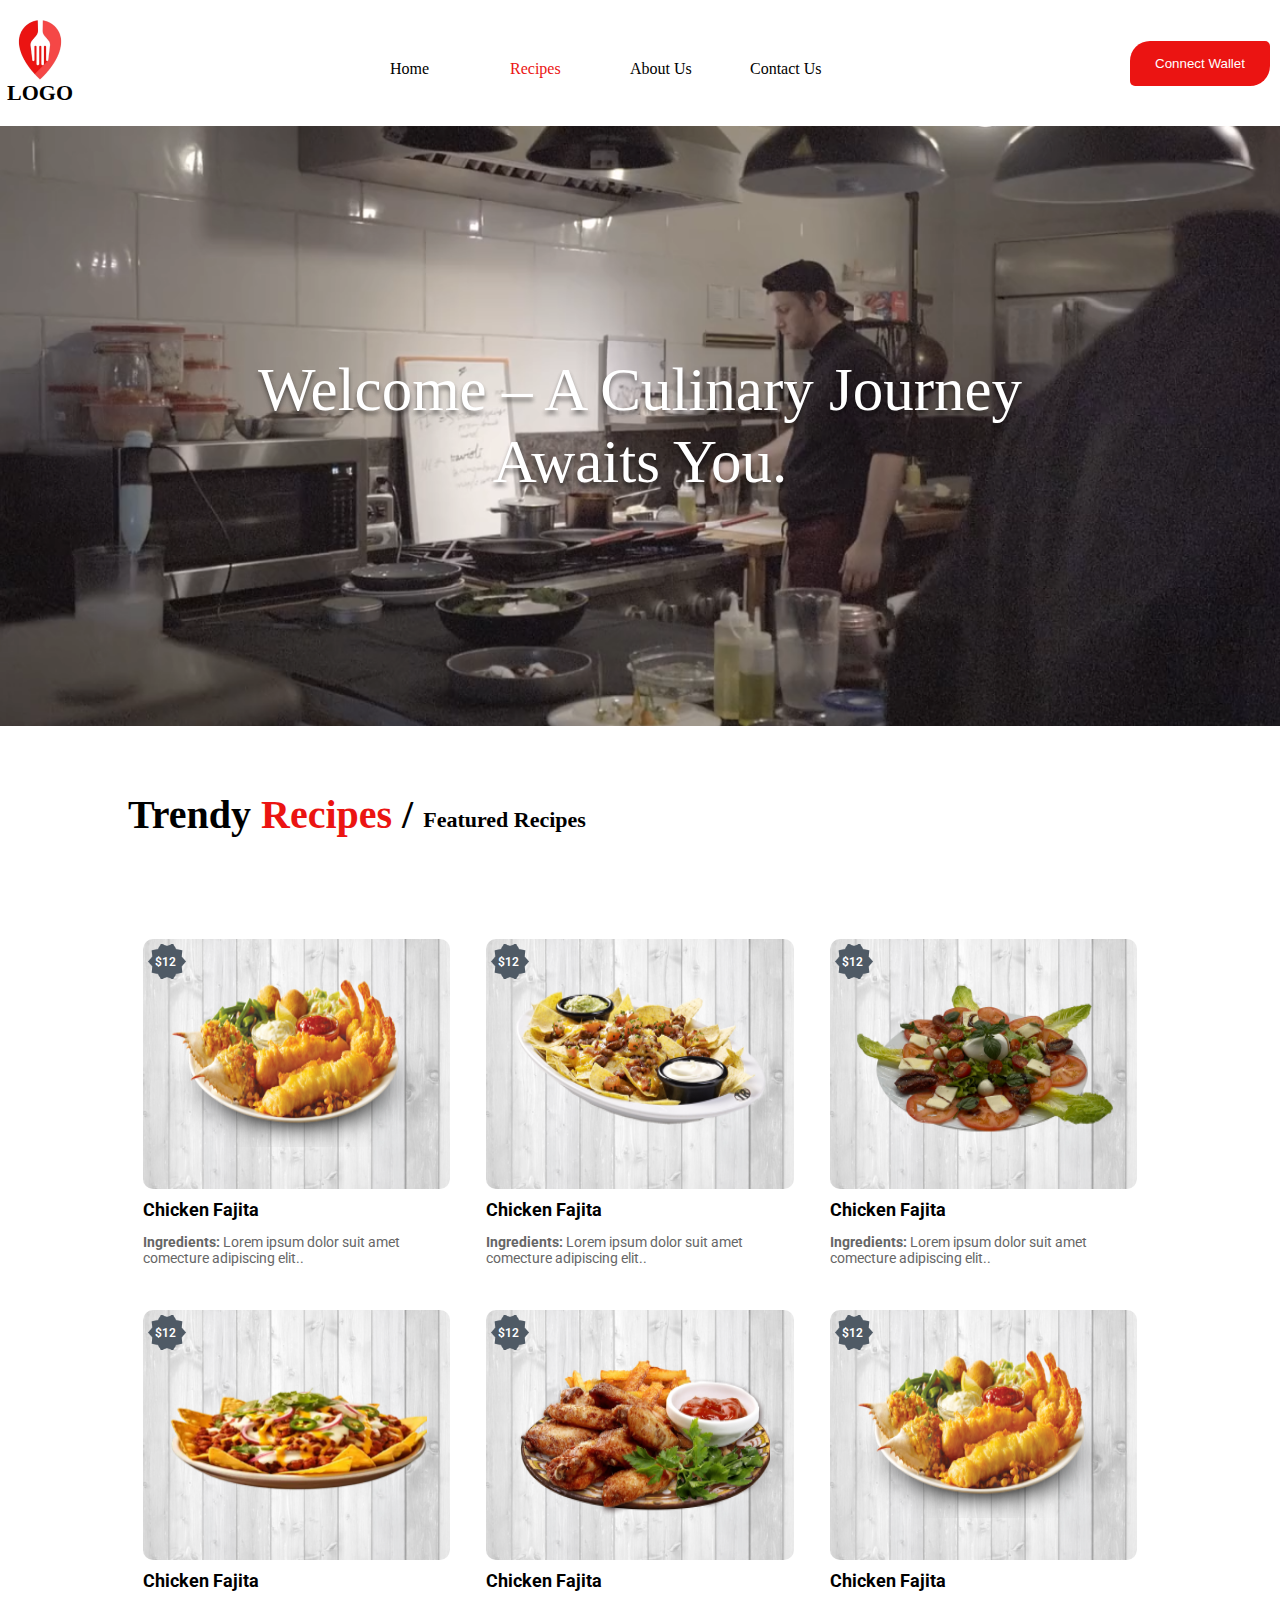
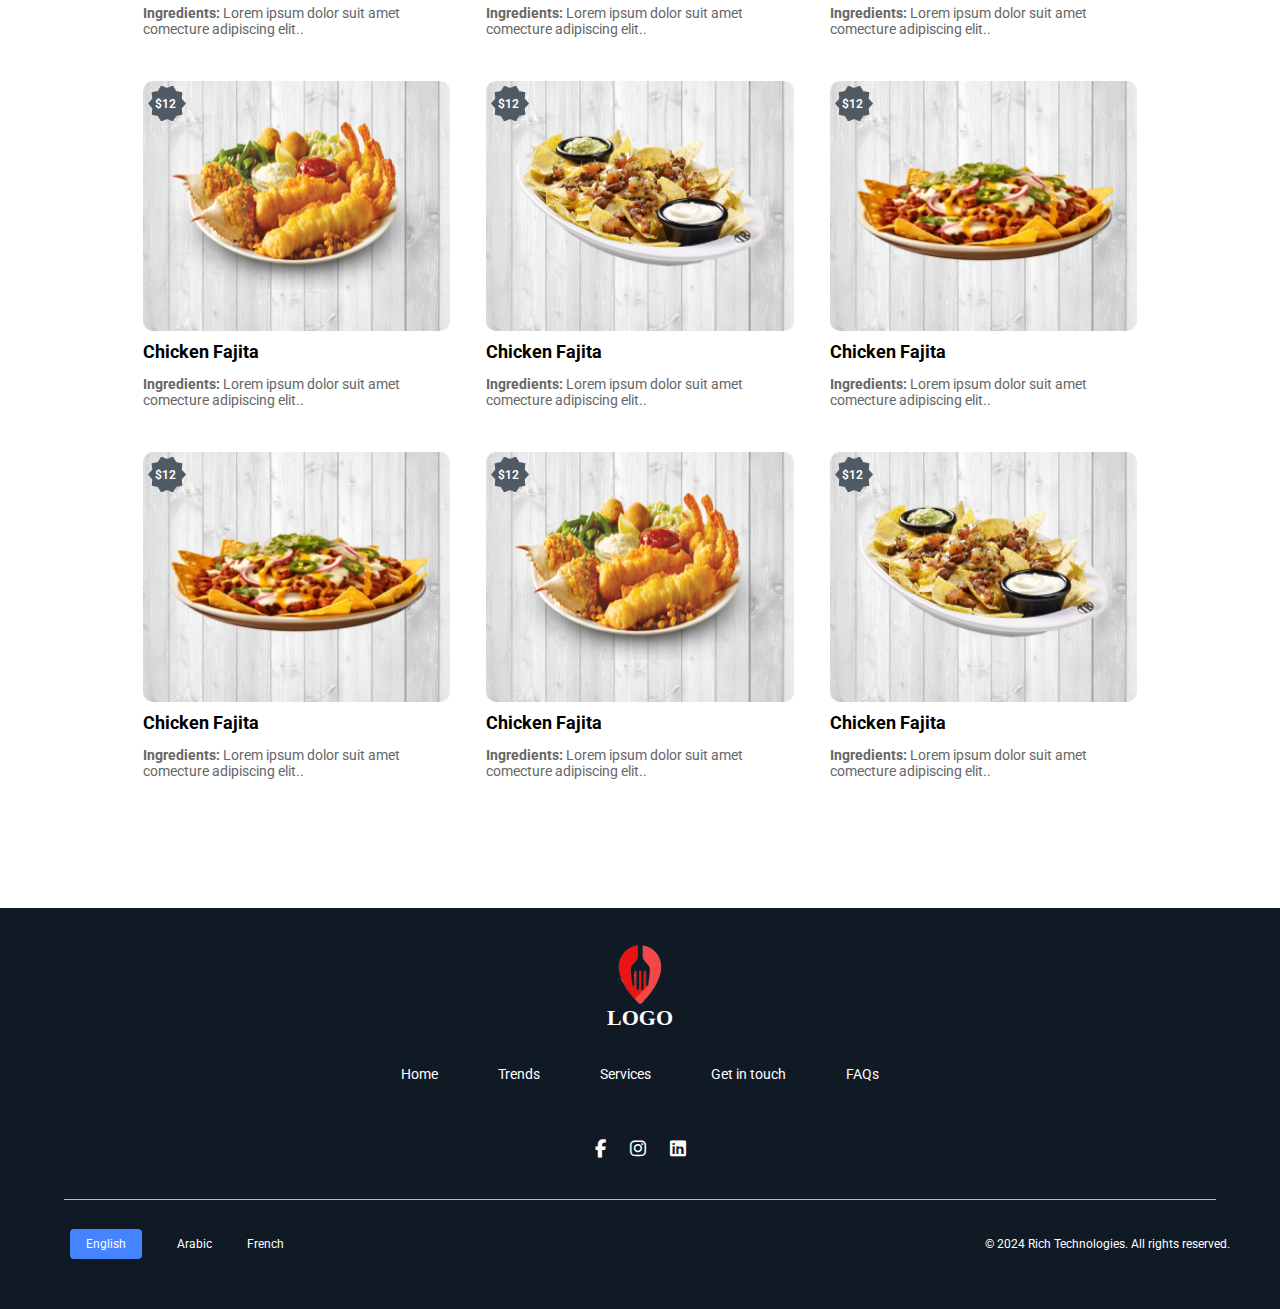
==== recipes.html @ 9e9e0e7b "Add files via upload" ====
<!DOCTYPE html>
<html lang="en">

<head>
    <meta charset="UTF-8">
    <meta name="viewport" content="width=device-width, initial-scale=1.0">
    <title>restaurant landing page</title>
    <link rel="preconnect" href="https://fonts.googleapis.com">
    <link rel="preconnect" href="https://fonts.gstatic.com" crossorigin>
    <link
        href="https://fonts.googleapis.com/css2?family=Irish+Grover&family=Montserrat:ital,wght@0,100..900;1,100..900&family=Radio+Canada+Big:ital,wght@0,400..700;1,400..700&family=Roboto:ital,wght@0,100;0,300;0,400;0,500;0,700;0,900;1,100;1,300;1,400;1,500;1,700;1,900&display=swap"
        rel="stylesheet">

    <link rel="stylesheet" href="styles/recipe.css">
    <link rel="stylesheet" href="styles/style.css">
    <link rel="stylesheet" href="https://cdnjs.cloudflare.com/ajax/libs/font-awesome/6.5.2/css/all.min.css">

</head>

<body>
    <div class="loader">
        <h1>
            Loading, please wait...
        </h1>
    </div>
    <section class="header">
        <div class="header-center">
            <div class="logo">
                <img src="/images/logo.png" alt="logo">
                <a href="#">LOGO</a>
            </div>
            <div class="sidebar">
                <i class="fa fa-times" id="menu-close"></i>
                <nav>
                    <ul>
                        <li><a href="index.html">Home</a></li>
                        <li><a href="recipes.html " class="clicked">Recipes</a></li>
                        <li><a href="aboutUs.html">About Us</a></li>
                        <li><a href="index.html">Contact Us</a></li>
                    </ul>
                </nav>
            </div>
            <div class="header-button">
                <button class="btn">Connect Wallet</button>
            </div>
            <i class="fa fa-bars" id="menu-open"></i>
        </div>
    </section>
    <section class="recipe-intro">
        <div>
            <h1>Welcome – A Culinary Journey <br> Awaits You.</h1>
        </div>
    </section>
    <section class="recipes-container">
        <section class="trendy-recipes">
            <div class="recipes-container-header">
                <div class="recipes-container-header-title">

                    <h2>Trendy <span class="red">Recipes</span> <span>/</span> </h2>
                    <h4>Featured Recipes</h4>
                </div>
            </div>
            <div class="recipes-grid">
                <div class="recipe-card">
                    <div class="price-badge">
                        <h4>$12</h4>
                    </div>
                    <div class="img-container">
                        <img src="/images/food-img-1.png" alt="">
                    </div>
                    <h3>Chicken Fajita</h3>
                    <p><strong>Ingredients:</strong> Lorem ipsum dolor suit amet comecture adipiscing elit..</p>
                </div>
                <div class="recipe-card">
                    <div class="price-badge">
                        <h4>$12</h4>
                    </div>
                    <div class="img-container">
                        <img src="/images/food-img-3.png" alt="">
                    </div>
                    <h3>Chicken Fajita</h3>
                    <p><strong>Ingredients:</strong> Lorem ipsum dolor suit amet comecture adipiscing elit..</p>
                </div>
                <div class="recipe-card">
                    <div class="price-badge">
                        <h4>$12</h4>
                    </div>
                    <div class="img-container">
                        <img src="/images/food-img-6.png" alt="">
                    </div>
                    <h3>Chicken Fajita</h3>
                    <p><strong>Ingredients:</strong> Lorem ipsum dolor suit amet comecture adipiscing elit..</p>
                </div>
                <div class="recipe-card">
                    <div class="price-badge">
                        <h4>$12</h4>
                    </div>
                    <div class="img-container">
                        <img src="/images/food-img-2.png" alt="">
                    </div>
                    <h3>Chicken Fajita</h3>
                    <p><strong>Ingredients:</strong> Lorem ipsum dolor suit amet comecture adipiscing elit..</p>
                </div>
                <div class="recipe-card">
                    <div class="price-badge">
                        <h4>$12</h4>
                    </div>
                    <div class="img-container">
                        <img src="/images/food-img-5.png" alt="">
                    </div>
                    <h3>Chicken Fajita</h3>
                    <p><strong>Ingredients:</strong> Lorem ipsum dolor suit amet comecture adipiscing elit..</p>
                </div>
                <div class="recipe-card">
                    <div class="price-badge">
                        <h4>$12</h4>
                    </div>
                    <div class="img-container">
                        <img src="/images/food-img-4.png" alt="">
                    </div>
                    <h3>Chicken Fajita</h3>
                    <p><strong>Ingredients:</strong> Lorem ipsum dolor suit amet comecture adipiscing elit..</p>
                </div>
                <div class="recipe-card">
                    <div class="price-badge">
                        <h4>$12</h4>
                    </div>
                    <div class="img-container">
                        <img src="/images/food-img-1.png" alt="">
                    </div>
                    <h3>Chicken Fajita</h3>
                    <p><strong>Ingredients:</strong> Lorem ipsum dolor suit amet comecture adipiscing elit..</p>
                </div>
                <div class="recipe-card">
                    <div class="price-badge">
                        <h4>$12</h4>
                    </div>
                    <div class="img-container">
                        <img src="/images/food-img-3.png" alt="">
                    </div>
                    <h3>Chicken Fajita</h3>
                    <p><strong>Ingredients:</strong> Lorem ipsum dolor suit amet comecture adipiscing elit..</p>
                </div>
                <div class="recipe-card">
                    <div class="price-badge">
                        <h4>$12</h4>
                    </div>
                    <div class="img-container">
                        <img src="/images/food-img-2.png" alt="">
                    </div>
                    <h3>Chicken Fajita</h3>
                    <p><strong>Ingredients:</strong> Lorem ipsum dolor suit amet comecture adipiscing elit..</p>
                </div>
                <div class="recipe-card">
                    <div class="price-badge">
                        <h4>$12</h4>
                    </div>
                    <div class="img-container">
                        <img src="/images/food-img-2.png" alt="">
                    </div>
                    <h3>Chicken Fajita</h3>
                    <p><strong>Ingredients:</strong> Lorem ipsum dolor suit amet comecture adipiscing elit..</p>
                </div>
                <div class="recipe-card">
                    <div class="price-badge">
                        <h4>$12</h4>
                    </div>
                    <div class="img-container">
                        <img src="/images/food-img-1.png" alt="">
                    </div>
                    <h3>Chicken Fajita</h3>
                    <p><strong>Ingredients:</strong> Lorem ipsum dolor suit amet comecture adipiscing elit..</p>
                </div>
                <div class="recipe-card">
                    <div class="price-badge">
                        <h4>$12</h4>
                    </div>
                    <div class="img-container">
                        <img src="/images/food-img-3.png" alt="">
                    </div>
                    <h3>Chicken Fajita</h3>
                    <p><strong>Ingredients:</strong> Lorem ipsum dolor suit amet comecture adipiscing elit..</p>
                </div>
            </div>
        </section>
    </section>
    <footer class="footer-section">
        <div class="footer-top">
            <div class="logo footer-logo">
                <img src="/images/footer-logo.png" alt="logo">
                <a href="#">LOGO</a>
            </div>
            <ul class="footer-menu">
                <li><a href="#">Home</a></li>
                <li><a href="#">Trends</a></li>
                <li><a href="#">Services</a></li>
                <li><a href="#">Get in touch</a></li>
                <li><a href="#">FAQs</a></li>
            </ul>
            <div class="footer-social">
                <a href="#"><i class="fab fa-facebook-f"></i></a>
                <a href="#"><i class="fab fa-instagram"></i></a>
                <a href="#"><i class="fa-brands fa-linkedin"></i></a>
            </div>
        </div>
        <div class="footer-bottom">
            <div class="footer-languages">
                <a href="#" class="language active-language">English</a>
                <a href="#" class="language">Arabic</a>
                <a href="#" class="language">French</a>
            </div>
            <div class="footer-copyright">
                &copy; 2024 Rich Technologies. All rights reserved.
            </div>
        </div>
    </footer>



    <script src="javaScript/script.js"></script>



</body>

</html>
---- styles/recipe.css ----
@import url('https://fonts.googleapis.com/css2?family=Montserrat:ital,wght@0,100..900;1,100..900&family=Radio+Canada+Big:ital,wght@0,400..700;1,400..700&family=Roboto:ital,wght@0,100;0,300;0,400;0,500;0,700;0,900;1,100;1,300;1,400;1,500;1,700;1,900&display=swap');

:root {
    --first-clr: #EB1412;
    --second-clr: #101A24;
    --black-clr: #000000;
    --white-clr: #fff;
    --third-clr: #FFD143;
}


.recipe-intro {
    background-image: url(/images/recipe-intro-bg.png);
    background-position: center;
    background-size: cover;
    background-repeat: no-repeat;
    display: flex;
    align-items: center;
    justify-content: center;
    text-align: center;
    width: 100%;
    height: 600px;
}

.recipe-intro h1 {
    color: #FFF;
    text-align: center;
    text-shadow: 0px 4px 4px rgba(0, 0, 0, 0.25), 0px 4px 4px rgba(0, 0, 0, 0.25);
    font-family: "Irish Grover";
    font-size: 61px;
    font-style: normal;
    font-weight: 400;
    line-height: 72px;
}


.recipes-container-header-title h2 {
    color: var(--black-clr);
    font-family: "Inter";
    font-size: 40px;
    font-style: normal;
    font-weight: 600;
    line-height: 72px;
}

.recipes-container-header-title h4 {
    color: var(--black-clr);
    font-family: "Inter";
    font-size: 22px;
    font-style: normal;
    font-weight: 600;
    line-height: 72px;
    margin: 10px 0 0 10px;
}

.recipes-container-header-title {
    display: flex;
    align-items: center;
    justify-content: center;
}
---- styles/style.css ----
@import url('https://fonts.googleapis.com/css2?family=Montserrat:ital,wght@0,100..900;1,100..900&family=Radio+Canada+Big:ital,wght@0,400..700;1,400..700&family=Roboto:ital,wght@0,100;0,300;0,400;0,500;0,700;0,900;1,100;1,300;1,400;1,500;1,700;1,900&display=swap');

/* global */
body {
    font-family: "Roboto", Arial, sans-serif, "Irish Grover";
    margin: 0;
    padding: 0;
    overflow-x: hidden;
    background-color: var(--white-clr);
}

:root {
    --first-clr: #EB1412;
    --second-clr: #101A24;
    --black-clr: #000000;
    --white-clr: #fff;
    --third-clr: #FFD143;
}

.btn {
    height: 45px;
    width: auto;
    padding: 0px 25px;
    border-radius: 20px 5px;
    background: var(--first-clr);
    border: none;
    color: var(--white-clr);
    font-weight: 400;
    cursor: pointer;
    transition: background-color 0.3s ease;
}



a {
    text-decoration: none;
}

li {
    list-style: none;
}

p,
h1,
h2,
h3,
h4,
h5,
h6 {
    color: var(--black-clr);
}

.loader {
    position: fixed;
    top: 0;
    left: 0;
    width: 100%;
    height: 100%;
    background: var(--white-clr);
    color: var(--first-clr);
    display: flex;
    align-items: center;
    justify-content: center;
    text-align: center;
    z-index: 1000;
    font-size: 24px;
}

.content {
    display: none;
}

/*               header                    */
.header {
    display: flex;
    align-items: center;
    justify-content: center;
    padding: 20px;
}

div.header-center {
    display: flex;
    align-items: center;
    justify-content: space-between;
    background-color: transparent;
    height: auto;
}

div.logo {
    width: 100px;
    display: flex;
    flex-direction: column;
    align-items: center;
    justify-content: center;
}

div.sidebar {
    margin: 0 250px;
    padding-top: 10px;
}

.logo a {
    color: #000;
    font-family: Inter;
    font-size: 22px;
    font-style: normal;
    font-weight: 700;
    line-height: normal;
}

.clicked {
    color: var(--first-clr);
}

nav ul {
    display: flex;
    align-items: center;
    justify-content: center;
}

nav ul li {
    margin: 0 10px;
    width: 100px;
}

nav ul li a {
    font-family: Inter;
    font-size: 16px;
    font-weight: 500;
    color: var(--black-clr);
    transition: color 0.3s ease;
}

nav ul li a:hover {
    color: var(--first-clr);
}

div.header-button {
    display: flex;
    align-items: center;
    justify-content: center;
    width: 180px;
}

#menu-close,
#menu-open {
    display: none;
}

/*                   section-1                        */
.hero-container {
    display: flex;
    justify-content: center;
    align-items: center;
    min-height: 90vh;
    position: relative;
    overflow: hidden;
    padding: 20px 0;
}

.recipes-container-header {
    display: flex;
    align-items: center;
    justify-content: space-between;
    margin-bottom: 40px;
}

.hero-content {
    display: flex;
    align-items: center;
    justify-content: space-between;
    width: 80%;
}

.text-section {
    max-width: 40%;
    z-index: 2;
}

.text-section h1 {
    color: #101A24;
    font-family: "Irish Grover", system-ui;
    font-style: normal;
    font-size: 61px;
    font-weight: 100;
    padding: 0px;
    display: inline-block;
    margin-bottom: 10px;
}

.text-section p {
    color: #5C6574;
    font-family: Inter;
    font-size: 16px;
    font-style: normal;
    font-weight: 400;
}

.buttons {
    margin: 50px 0 70px 0;
}

.menu-btn,
.book-btn {
    padding: 15px 30px;
}

.menu-btn {
    background-color: var(--black-clr);
    margin-right: 20px;
}

.book-btn {
    background-color: var(--first-clr);
}

.menu-btn:hover,
.book-btn:hover {
    opacity: 0.8;
}

.social-icons {
    margin: 20px 0 0 20px;
    display: flex;
    align-items: center;
}

.social-icons::after {
    content: "";
    width: 183px;
    height: 1px;
    margin-left: 20px;
    opacity: .3;
    background-color: black;
}

.social-icons a {
    margin-right: 15px;
    display: inline-block;
    border: 1px solid #000;
    border-radius: 50%;
    display: flex;
    align-items: center;
    justify-content: center;
    width: 30px;
    height: 30px;
}

.social-icons i {
    color: var(--black-clr);
}

.section-1-imgs {
    position: relative;
    max-width: 60%;
    margin-right: 5%;
}


.food-img {
    position: absolute;
    top: -10px;
    left: -100px;
    width: 220px;
    z-index: 3;
    animation: rotate 20s linear infinite;
}

@keyframes rotate {
    from {
        transform: rotate(0deg);
    }

    to {
        transform: rotate(360deg);
    }
}

.restaurant-img {
    width: 350px;
    border-radius: 20px;
    z-index: 2;
}

img.section-1-top-left-img,
img.section-1-bottom-left-img {
    position: absolute;
    width: 190px;
    height: auto;
    z-index: -1;
}

img.section-1-top-left-img {
    top: -70px;
    right: -90px;
}

img.section-1-bottom-left-img {
    bottom: 10px;
    left: -120px;
    width: 150px;
    opacity: .2;
}

/*              section-2                     */

.recipes-container {
    width: 80%;
    margin: 0 auto;
    padding: 20px 0 100px 0;
}

.featured-recipes {
    margin-top: 50px;
}

.featured-recipes h2 {
    font-size: 24px;
    margin-bottom: 20px;
}

.featured-recipes h2 span {
    color: var(--first-clr);
}

.recipes-grid {
    display: flex;
    justify-content: space-between;
    flex-wrap: wrap;
}

.recipe-card {
    background-color: var(--white-clr);
    border-radius: 8px;
    width: 30%;
    padding: 15px;
    text-align: left;
    position: relative;
}

.img-container img {
    width: 260px;
    height: 180px;
    z-index: 10;
    border-radius: 8px;
    margin: 0 12px 15px 12px;
}

.recipe-card h3 {
    font-size: 18px;
    margin: 10px 0;
}

.recipe-card p {
    font-size: 14px;
    color: #666;
}

.img-container {
    background-image: url("/images/food-bg-img-6.png");
    background-position: center;
    background-repeat: no-repeat;
    background-size: cover;
    display: flex;
    align-items: center;
    justify-content: center;
    width: 100%;
    height: 250px;
    border-radius: 10px;
    position: relative;
}

.price-badge,
.days-badge {
    position: absolute;
    color: var(--white-clr);
    font-size: 12px;
    z-index: 5;
}

.days-badge h4 {
    color: var(--white-clr);
    font-weight: 400;
}

.days-badge {
    background-color: #4F5A65;
    border-radius: 14px 5px;
    width: 100px;
    height: 39px;
    display: flex;
    align-items: center;
    justify-content: center;
    text-align: center;
}

.price-badge {
    background-image: url("/images/vector.png");
    background-position: center;
    background-size: cover;
    background-repeat: no-repeat;
    width: 38px;
    height: 35px;
    top: 20px;
    left: 20px;
}

.price-badge h4 {
    color: var(--white-clr);
    font-weight: 600;
    position: absolute;
    right: 10px;
    top: -5px;
}


.view-more {
    background-color: var(--black-clr);
}

.view-more:hover {
    opacity: .8;
}

/*                   section-3                        */

.menu-container {
    padding: 50px 20px;
    background-color: var(--second-clr);
    text-align: center;
}

.menu-container h1 {
    font-family: "Irish Grover";
    font-size: 61px;
    font-style: normal;
    font-weight: 400;
    line-height: 72px;
    color: var(--white-clr);
}

.menu-content {
    display: flex;
    justify-content: center;
    align-items: center;
}

.menu-image img {
    width: 550px;
    height: 550px;
    border-radius: 10px;
    margin: 0 50px;
}

.menu-list {
    margin-left: 30px;
    text-align: left;
}

.menu-list h2 {
    font-size: 2em;
    color: var(--third-clr);
    margin-bottom: 40px;
    text-align: center;
}

.menu-item {
    display: flex;
    align-items: center;
    margin-bottom: 30px;
}

.menu-item img {
    width: 50px;
    height: 50px;
    margin-right: 15px;
}

.menu-item-description {
    flex: 1;
}

.menu-item-description h3 {
    margin: 0 0 5px 0;
    font-size: 1.2em;
    font-weight: 300;
    color: var(--white-clr);
}

.menu-item-description p {
    margin: 0;
    font-weight: 300;

    font-size: 0.9em;
    color: var(--white-clr);
    opacity: .4;
}

.menu-item-price {
    font-size: 1.2em;
    color: var(--third-clr);
    margin: 0 50px;
}

h2.red,
.red {
    color: var(--first-clr);
}

/*                 section-4                      */

.specials-section {
    padding: 20px 20px 60px 20px;
}

.specials-section h1 {
    font-size: 2.5em;
    margin-bottom: 50px;
    line-height: 1.3;
    text-align: center;

}

.specials-section .highlight {
    color: var(--first-clr);
    font-family: "Irish Grover";
    font-size: 31px;
    font-style: normal;
    font-weight: 400;
    line-height: 72px;
}

.specials-content {
    display: flex;
    justify-content: center;
    gap: 20px;
}

.video-container {
    width: 45%;
    margin: 10px;
    display: flex;
    justify-content: center;
    align-items: center;
    width: 100%;
    max-width: 600px;
    position: relative;
}

video {
    width: 100%;
    border-radius: 10px;
    object-fit: cover;
}



/*                  section-5                     */

.testimonials-section {
    padding: 40px 20px 100px 20px;
    background-color: var(--second-clr);
    max-height: 180vh;
    position: relative;
}

.testimonials-section h1 {
    text-align: center;
    font-size: 2.5em;
    margin-bottom: 40px;
    line-height: 1.3;
}

.testimonials-section .highlight {
    color: var(--first-clr);
    font-weight: 300;
    font-family: "Irish Grover";
}

.testimonials-content {
    display: flex;
    justify-content: center;
    gap: 20px;
    padding: 40px 0;
}

.testimonial-card {
    background-color: var(--white-clr);
    display: flex;
    justify-content: space-between;
    color: #333;
    width: 420px;
    height: 210px;
    border-radius: 55px 25px;
    padding: 20px 20px 30px 20px;
}

.testimonial-header {
    align-items: left;
    line-height: 8px;
    margin-bottom: 10px;
}

.testimonial-card img:first-child {
    margin: 10px 15px 0 0;
}

.testimonial-card img {
    width: 50px;
    height: 50px;
    border-radius: 50%;
}

.testimonial-details h3 {
    margin: 0;
    font-size: 1.2em;
}

.testimonial-details p {
    margin: 0;
    font-size: 0.9em;
    color: #666;
}

.testimonial-text {
    font-size: 1em;
    line-height: 1.5;
    margin-bottom: 20px;
    color: #333;
}

.testimonial-footer {
    font-size: 0.9em;
    color: var(--first-clr);
    display: flex;
    justify-content: flex-start;
    align-items: center;
}


.testimonial-footer span {
    margin: 10px 0 0 0;
}

.testimonial-footer img {
    width: 16px;
    height: 16px;
}

.testimonial-section-footer {
    display: flex;
    justify-content: space-between;
    align-items: center;
    padding: 0 90px;
}

.testimonial-section-footer i {
    color: var(--first-clr);
    font-size: 30px;
}

.testimonial-section-footer .testimonial-dots {
    margin-top: 20px;
    display: flex;
    align-items: center;
    justify-content: center;
}

.testimonial-dots .dot {
    height: 12px;
    width: 12px;
    background-color: #888;
    border-radius: 50%;
    display: inline-block;
    margin: 0 5px;
    cursor: pointer;
}

.testimonial-dots .dot.active {
    background-color: var(--first-clr);
}

.swiper-slide {
    flex-shrink: 0;
    width: auto;
    height: 100%;
    position: relative;
    transition-property: transform;
    display: flex;
    overflow: hidden;
}


@media (max-width: 768px) {
    .testimonial-card {
        width: 90%;
        height: auto;
    }

    .testimonial-section-footer {
        padding: 0 20px;
    }
}

/*                  section-6                     */
.newsletter-section {
    padding: 70px 0;
    display: flex;
    align-items: center;
    justify-content: center;
}

.overlay {
    width: 1240px;
    height: 534px;
    background-image: url('/images/newsletter-center-img.png');
    background-size: cover;
    background-position: center;
    display: flex;
    align-items: center;
    justify-content: center;
    flex-direction: column;
}

.overlay h1 {
    text-align: center;
    text-shadow: 0px 4px 4px rgba(0, 0, 0, 0.25), 0px 4px 4px rgba(0, 0, 0, 0.25);
    font-family: "Irish Grover";
    font-size: 61px;
    font-style: normal;
    font-weight: 400;
    line-height: 72px;
    margin-bottom: 70px;
    color: var(--white-clr);
}

.input-container {
    position: relative;
    display: flex;
    width: 600px;
    height: 60px;
}

.input-container input[type="email"] {
    flex: 1;
    padding: 10px;
    font-size: 16px;
    border: none;
    outline: none;
    border-radius: 10px;
}

.input-container button {
    position: absolute;
    right: 20px;
    top: 10px;
    background-color: var(--first-clr);
    color: var(--white-clr);
    border: none;
    border-radius: 10px;
    padding: 10px 20px;
    cursor: pointer;
    font-size: 16px;
}

.input-container button:hover {
    background-color: #e60000b6;
}

/*                  footer                     */
.footer-section {
    background-color: var(--second-clr);
    color: var(--white-clr);
    padding: 40px 0 20px 0;
}

.footer-top {
    display: flex;
    flex-direction: column;
    align-items: center;
    padding-bottom: 20px;
}

.footer-logo a {
    color: var(--white-clr);
}

.footer-logo {
    margin: 20px 0;
    height: 40px;
}

.footer-menu {
    list-style: none;
    padding: 0;
    display: flex;
    gap: 20px;
    margin-bottom: 15px;
}

.footer-menu li {
    margin: 20px;
}

.footer-menu a {
    color: var(--white-clr);
    text-decoration: none;
    font-size: 14px;
}

.footer-menu a:hover {
    text-decoration: underline;
}

.footer-social {
    margin: 20px 0;
}

.footer-social a {
    color: var(--white-clr);
    margin: 0px 10px;
    font-size: 18px;
}

.footer-social a:hover {
    color: #999;
}

.footer-bottom::before {
    position: absolute;
    content: "";
    width: 90%;
    top: 0;
    left: 5%;
    background-color: var(--white-clr);
    height: 1px;
    opacity: .7;
}

.footer-bottom {
    position: relative;
    display: flex;
    justify-content: space-between;
    align-items: center;
    font-size: 12px;
    padding: 30px 50px;
}

.footer-languages {
    display: flex;
    align-items: center;
    justify-content: center;
    gap: 15px;
}

.footer-languages a {
    color: var(--white-clr);
    text-decoration: none;
    font-size: 12px;
    margin-left: 20px;
}


.footer-languages a:hover {
    opacity: .7;
}

.active-language {
    border-radius: 4px;
    background: #4584FF;
    padding: 8px 16px;
}
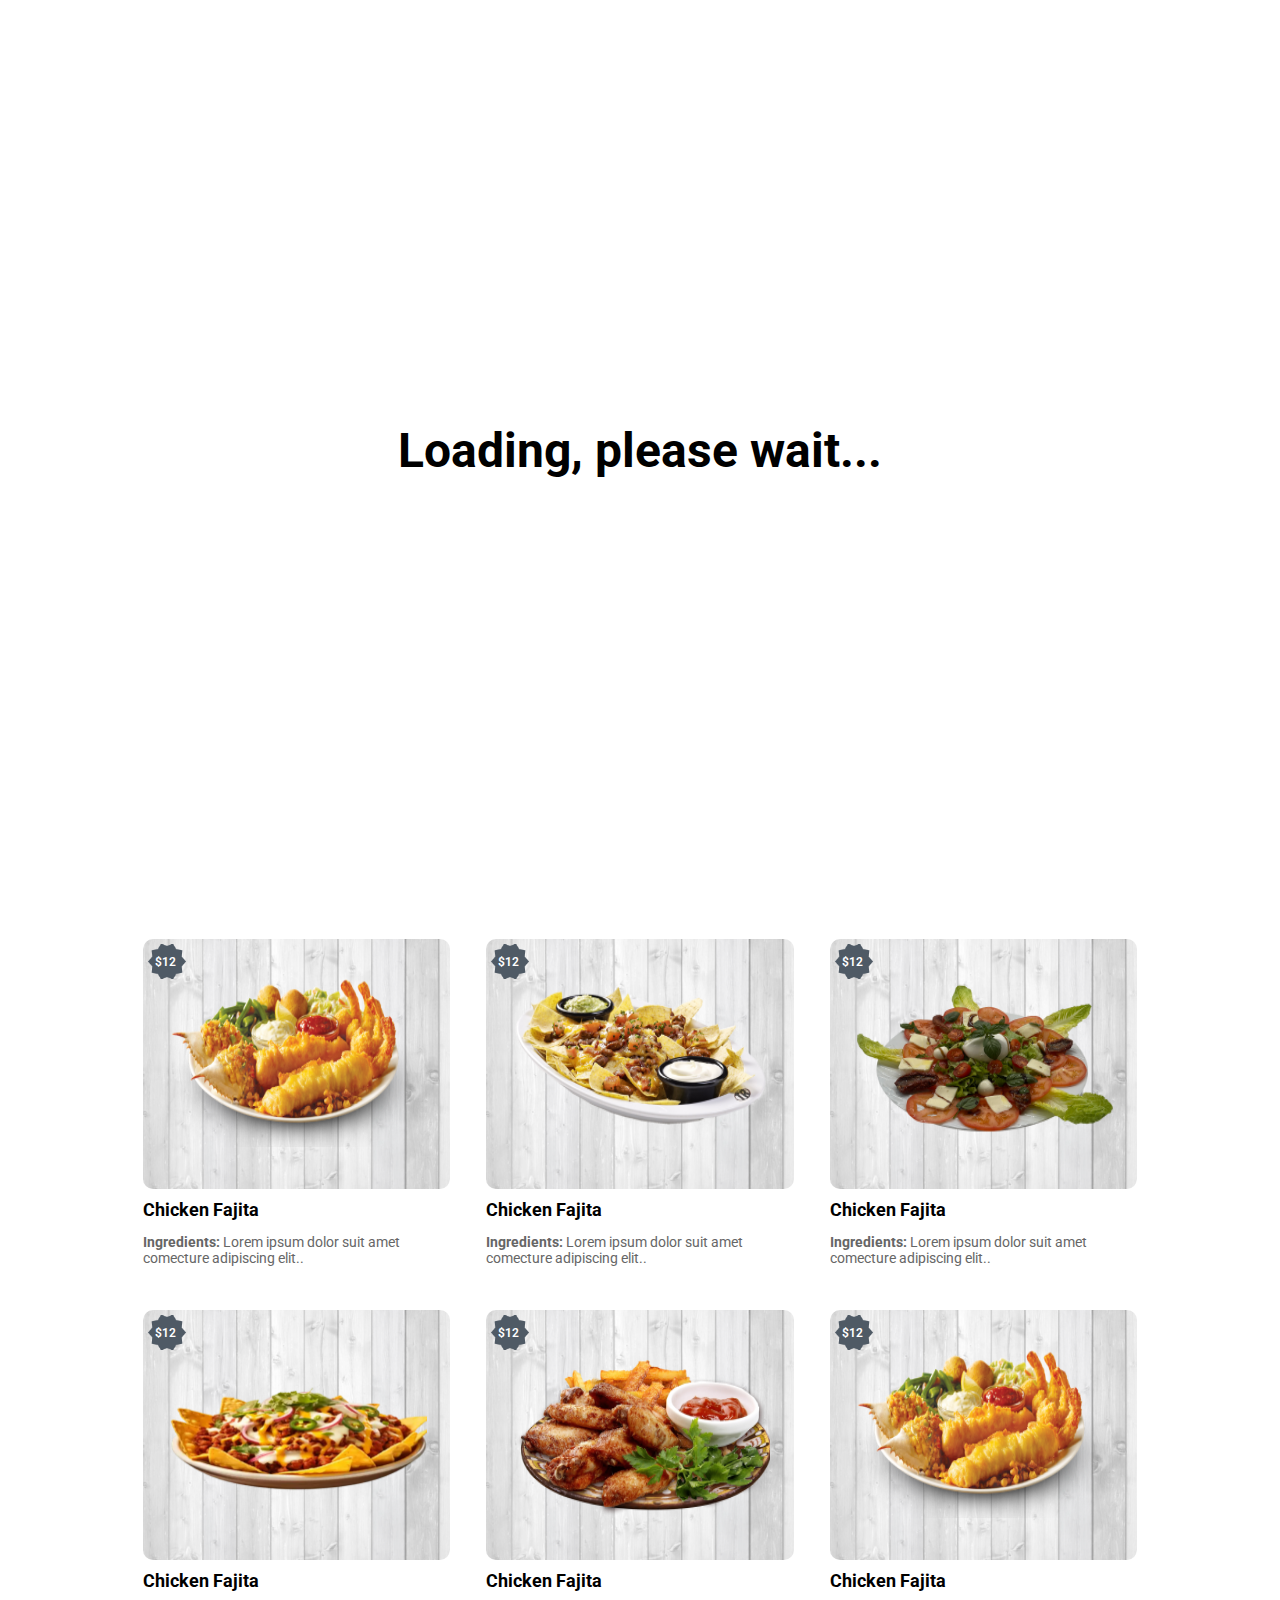
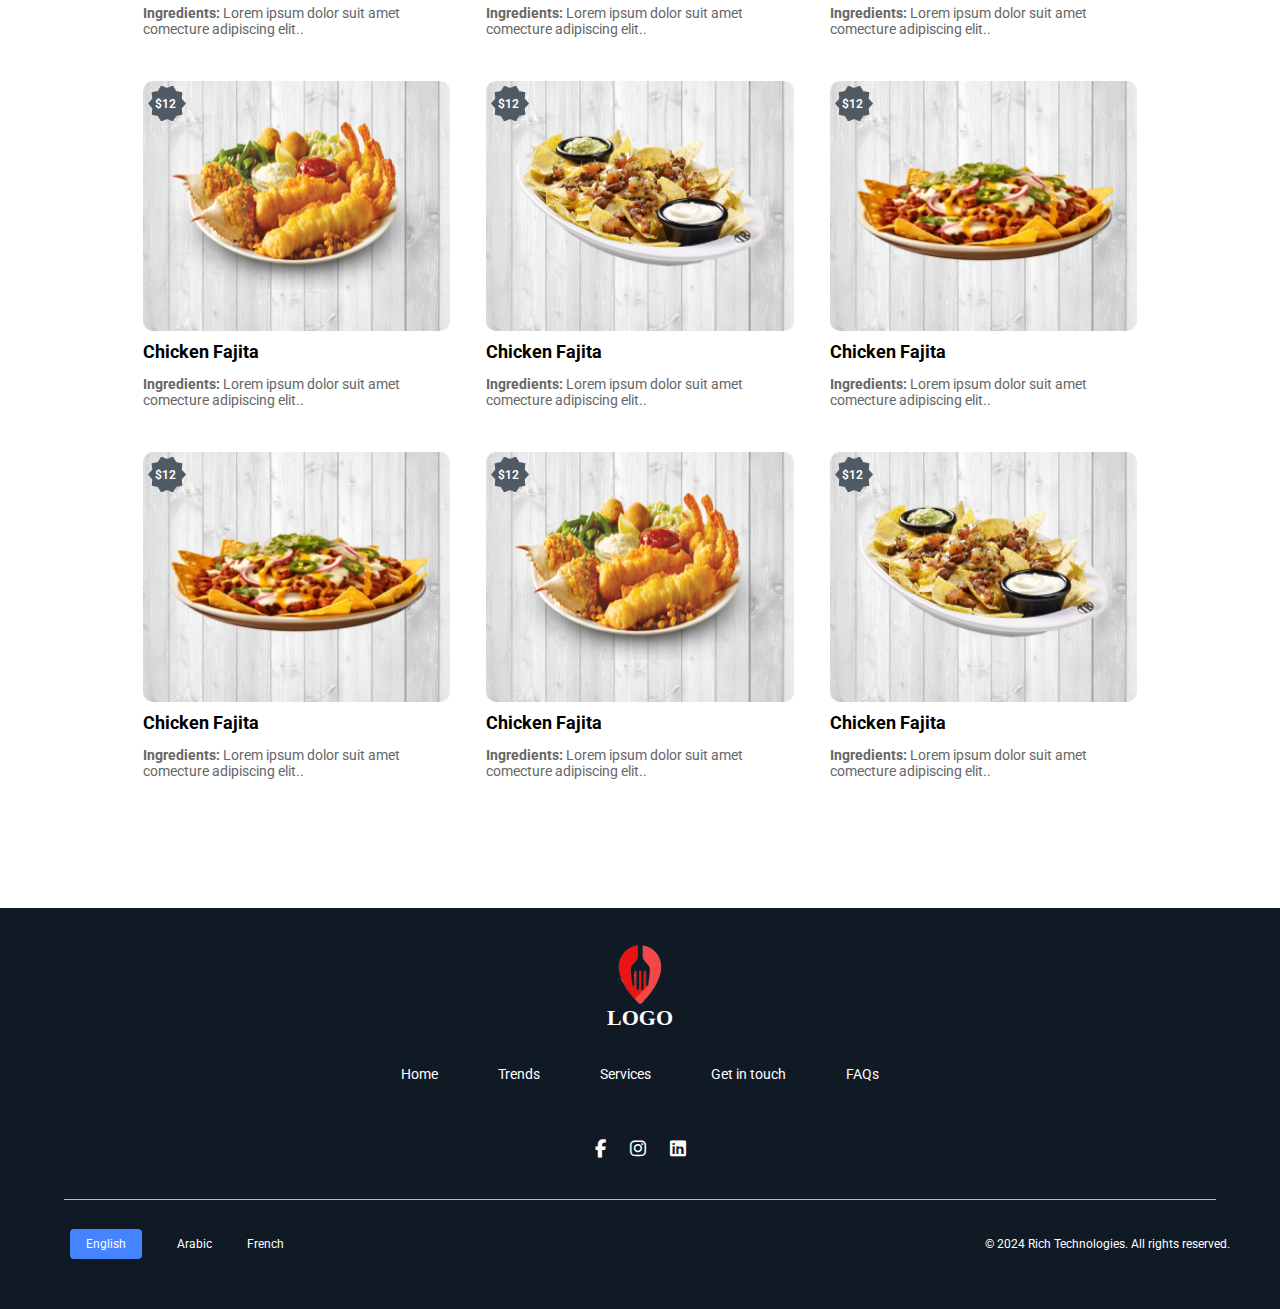
==== commit a21c1ee2: "Add files via upload" ====
--- a/recipes.html
+++ b/recipes.html
@@ -26,7 +26,7 @@
     <section class="header">
         <div class="header-center">
             <div class="logo">
-                <img src="/images/logo.png" alt="logo">
+                <img src="images/logo.png" alt="logo">
                 <a href="#">LOGO</a>
             </div>
             <div class="sidebar">
@@ -66,117 +66,117 @@
                         <h4>$12</h4>
                     </div>
                     <div class="img-container">
-                        <img src="/images/food-img-1.png" alt="">
-                    </div>
-                    <h3>Chicken Fajita</h3>
-                    <p><strong>Ingredients:</strong> Lorem ipsum dolor suit amet comecture adipiscing elit..</p>
-                </div>
-                <div class="recipe-card">
-                    <div class="price-badge">
-                        <h4>$12</h4>
-                    </div>
-                    <div class="img-container">
-                        <img src="/images/food-img-3.png" alt="">
-                    </div>
-                    <h3>Chicken Fajita</h3>
-                    <p><strong>Ingredients:</strong> Lorem ipsum dolor suit amet comecture adipiscing elit..</p>
-                </div>
-                <div class="recipe-card">
-                    <div class="price-badge">
-                        <h4>$12</h4>
-                    </div>
-                    <div class="img-container">
-                        <img src="/images/food-img-6.png" alt="">
-                    </div>
-                    <h3>Chicken Fajita</h3>
-                    <p><strong>Ingredients:</strong> Lorem ipsum dolor suit amet comecture adipiscing elit..</p>
-                </div>
-                <div class="recipe-card">
-                    <div class="price-badge">
-                        <h4>$12</h4>
-                    </div>
-                    <div class="img-container">
-                        <img src="/images/food-img-2.png" alt="">
-                    </div>
-                    <h3>Chicken Fajita</h3>
-                    <p><strong>Ingredients:</strong> Lorem ipsum dolor suit amet comecture adipiscing elit..</p>
-                </div>
-                <div class="recipe-card">
-                    <div class="price-badge">
-                        <h4>$12</h4>
-                    </div>
-                    <div class="img-container">
-                        <img src="/images/food-img-5.png" alt="">
-                    </div>
-                    <h3>Chicken Fajita</h3>
-                    <p><strong>Ingredients:</strong> Lorem ipsum dolor suit amet comecture adipiscing elit..</p>
-                </div>
-                <div class="recipe-card">
-                    <div class="price-badge">
-                        <h4>$12</h4>
-                    </div>
-                    <div class="img-container">
-                        <img src="/images/food-img-4.png" alt="">
-                    </div>
-                    <h3>Chicken Fajita</h3>
-                    <p><strong>Ingredients:</strong> Lorem ipsum dolor suit amet comecture adipiscing elit..</p>
-                </div>
-                <div class="recipe-card">
-                    <div class="price-badge">
-                        <h4>$12</h4>
-                    </div>
-                    <div class="img-container">
-                        <img src="/images/food-img-1.png" alt="">
-                    </div>
-                    <h3>Chicken Fajita</h3>
-                    <p><strong>Ingredients:</strong> Lorem ipsum dolor suit amet comecture adipiscing elit..</p>
-                </div>
-                <div class="recipe-card">
-                    <div class="price-badge">
-                        <h4>$12</h4>
-                    </div>
-                    <div class="img-container">
-                        <img src="/images/food-img-3.png" alt="">
-                    </div>
-                    <h3>Chicken Fajita</h3>
-                    <p><strong>Ingredients:</strong> Lorem ipsum dolor suit amet comecture adipiscing elit..</p>
-                </div>
-                <div class="recipe-card">
-                    <div class="price-badge">
-                        <h4>$12</h4>
-                    </div>
-                    <div class="img-container">
-                        <img src="/images/food-img-2.png" alt="">
-                    </div>
-                    <h3>Chicken Fajita</h3>
-                    <p><strong>Ingredients:</strong> Lorem ipsum dolor suit amet comecture adipiscing elit..</p>
-                </div>
-                <div class="recipe-card">
-                    <div class="price-badge">
-                        <h4>$12</h4>
-                    </div>
-                    <div class="img-container">
-                        <img src="/images/food-img-2.png" alt="">
-                    </div>
-                    <h3>Chicken Fajita</h3>
-                    <p><strong>Ingredients:</strong> Lorem ipsum dolor suit amet comecture adipiscing elit..</p>
-                </div>
-                <div class="recipe-card">
-                    <div class="price-badge">
-                        <h4>$12</h4>
-                    </div>
-                    <div class="img-container">
-                        <img src="/images/food-img-1.png" alt="">
-                    </div>
-                    <h3>Chicken Fajita</h3>
-                    <p><strong>Ingredients:</strong> Lorem ipsum dolor suit amet comecture adipiscing elit..</p>
-                </div>
-                <div class="recipe-card">
-                    <div class="price-badge">
-                        <h4>$12</h4>
-                    </div>
-                    <div class="img-container">
-                        <img src="/images/food-img-3.png" alt="">
+                        <img src="images/food-img-1.png" alt="">
+                    </div>
+                    <h3>Chicken Fajita</h3>
+                    <p><strong>Ingredients:</strong> Lorem ipsum dolor suit amet comecture adipiscing elit..</p>
+                </div>
+                <div class="recipe-card">
+                    <div class="price-badge">
+                        <h4>$12</h4>
+                    </div>
+                    <div class="img-container">
+                        <img src="images/food-img-3.png" alt="">
+                    </div>
+                    <h3>Chicken Fajita</h3>
+                    <p><strong>Ingredients:</strong> Lorem ipsum dolor suit amet comecture adipiscing elit..</p>
+                </div>
+                <div class="recipe-card">
+                    <div class="price-badge">
+                        <h4>$12</h4>
+                    </div>
+                    <div class="img-container">
+                        <img src="images/food-img-6.png" alt="">
+                    </div>
+                    <h3>Chicken Fajita</h3>
+                    <p><strong>Ingredients:</strong> Lorem ipsum dolor suit amet comecture adipiscing elit..</p>
+                </div>
+                <div class="recipe-card">
+                    <div class="price-badge">
+                        <h4>$12</h4>
+                    </div>
+                    <div class="img-container">
+                        <img src="images/food-img-2.png" alt="">
+                    </div>
+                    <h3>Chicken Fajita</h3>
+                    <p><strong>Ingredients:</strong> Lorem ipsum dolor suit amet comecture adipiscing elit..</p>
+                </div>
+                <div class="recipe-card">
+                    <div class="price-badge">
+                        <h4>$12</h4>
+                    </div>
+                    <div class="img-container">
+                        <img src="images/food-img-5.png" alt="">
+                    </div>
+                    <h3>Chicken Fajita</h3>
+                    <p><strong>Ingredients:</strong> Lorem ipsum dolor suit amet comecture adipiscing elit..</p>
+                </div>
+                <div class="recipe-card">
+                    <div class="price-badge">
+                        <h4>$12</h4>
+                    </div>
+                    <div class="img-container">
+                        <img src="images/food-img-4.png" alt="">
+                    </div>
+                    <h3>Chicken Fajita</h3>
+                    <p><strong>Ingredients:</strong> Lorem ipsum dolor suit amet comecture adipiscing elit..</p>
+                </div>
+                <div class="recipe-card">
+                    <div class="price-badge">
+                        <h4>$12</h4>
+                    </div>
+                    <div class="img-container">
+                        <img src="images/food-img-1.png" alt="">
+                    </div>
+                    <h3>Chicken Fajita</h3>
+                    <p><strong>Ingredients:</strong> Lorem ipsum dolor suit amet comecture adipiscing elit..</p>
+                </div>
+                <div class="recipe-card">
+                    <div class="price-badge">
+                        <h4>$12</h4>
+                    </div>
+                    <div class="img-container">
+                        <img src="images/food-img-3.png" alt="">
+                    </div>
+                    <h3>Chicken Fajita</h3>
+                    <p><strong>Ingredients:</strong> Lorem ipsum dolor suit amet comecture adipiscing elit..</p>
+                </div>
+                <div class="recipe-card">
+                    <div class="price-badge">
+                        <h4>$12</h4>
+                    </div>
+                    <div class="img-container">
+                        <img src="images/food-img-2.png" alt="">
+                    </div>
+                    <h3>Chicken Fajita</h3>
+                    <p><strong>Ingredients:</strong> Lorem ipsum dolor suit amet comecture adipiscing elit..</p>
+                </div>
+                <div class="recipe-card">
+                    <div class="price-badge">
+                        <h4>$12</h4>
+                    </div>
+                    <div class="img-container">
+                        <img src="images/food-img-2.png" alt="">
+                    </div>
+                    <h3>Chicken Fajita</h3>
+                    <p><strong>Ingredients:</strong> Lorem ipsum dolor suit amet comecture adipiscing elit..</p>
+                </div>
+                <div class="recipe-card">
+                    <div class="price-badge">
+                        <h4>$12</h4>
+                    </div>
+                    <div class="img-container">
+                        <img src="images/food-img-1.png" alt="">
+                    </div>
+                    <h3>Chicken Fajita</h3>
+                    <p><strong>Ingredients:</strong> Lorem ipsum dolor suit amet comecture adipiscing elit..</p>
+                </div>
+                <div class="recipe-card">
+                    <div class="price-badge">
+                        <h4>$12</h4>
+                    </div>
+                    <div class="img-container">
+                        <img src="images/food-img-3.png" alt="">
                     </div>
                     <h3>Chicken Fajita</h3>
                     <p><strong>Ingredients:</strong> Lorem ipsum dolor suit amet comecture adipiscing elit..</p>
@@ -187,7 +187,7 @@
     <footer class="footer-section">
         <div class="footer-top">
             <div class="logo footer-logo">
-                <img src="/images/footer-logo.png" alt="logo">
+                <img src="images/footer-logo.png" alt="logo">
                 <a href="#">LOGO</a>
             </div>
             <ul class="footer-menu">
@@ -217,7 +217,7 @@
 
 
 
-    <script src="javaScript/script.js"></script>
+    <script src="avaScript/script.js"></script>
 
 
 
--- a/styles/recipe.css
+++ b/styles/recipe.css
@@ -10,7 +10,7 @@
 
 
 .recipe-intro {
-    background-image: url(/images/recipe-intro-bg.png);
+    background-image: url("/images/recipe-intro-bg.png");
     background-position: center;
     background-size: cover;
     background-repeat: no-repeat;
